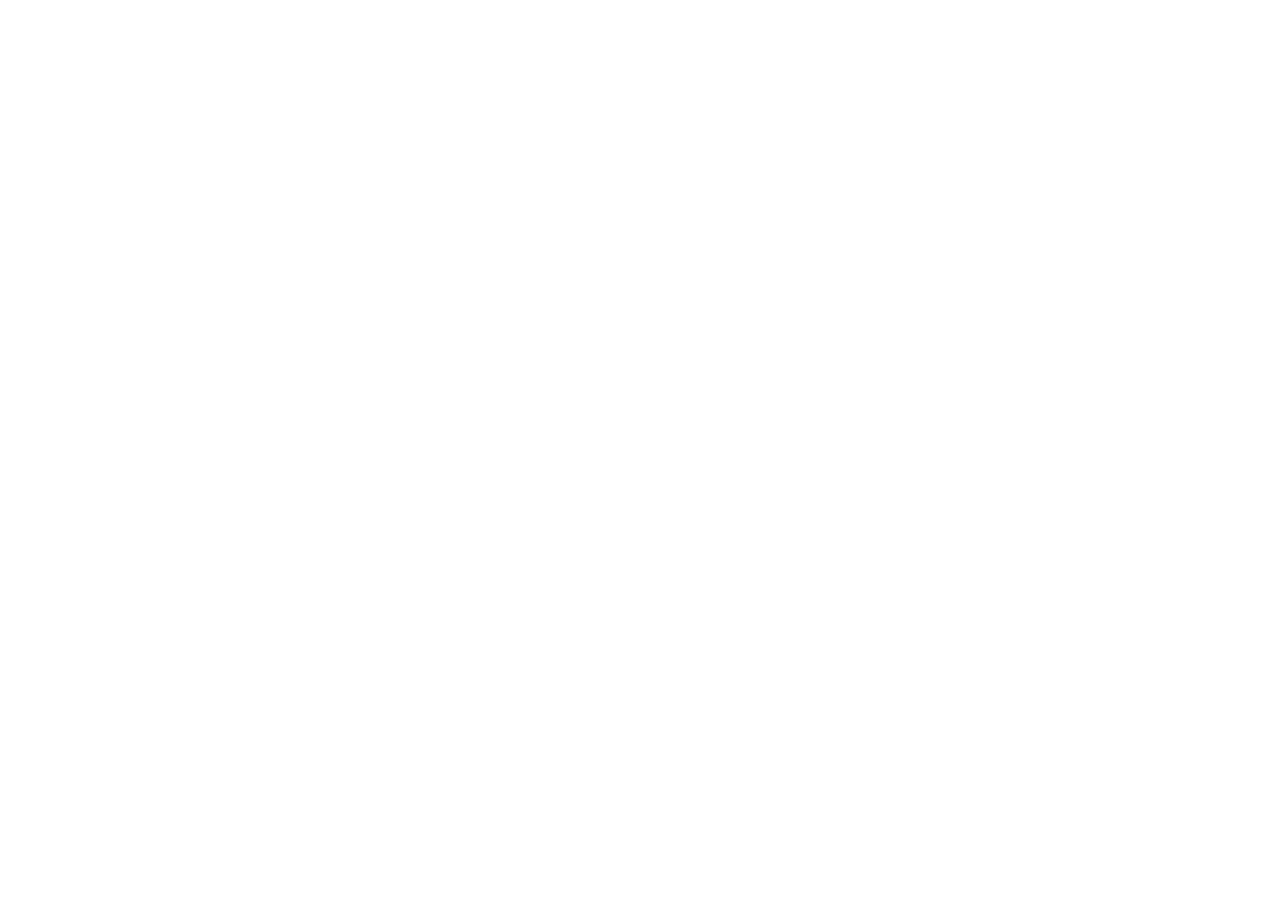
==== src-portafolio/index.html @ 57551299 "boilerplate my portafolio" ====
<!doctype html>
<html lang="en">
  <head>
    <!-- Required meta tags -->
    <meta charset="utf-8">
    <meta name="viewport" content="width=device-width, initial-scale=1, shrink-to-fit=no">
    <meta http-equiv="X-UA-Compatible" content="ie=edge" />
    <link rel="shortcut icon" type="image/x-icon" href="assets/img/icono.ico" />
    <link rel="stylesheet" href="style.css" />
    <!-- Bootstrap CSS -->
    <link rel="stylesheet" href="https://stackpath.bootstrapcdn.com/bootstrap/4.4.1/css/bootstrap.min.css" 
    integrity="sha384-Vkoo8x4CGsO3+Hhxv8T/Q5PaXtkKtu6ug5TOeNV6gBiFeWPGFN9MuhOf23Q9Ifjh" crossorigin="anonymous">

    <title>Lizbeth Jaico</title>
  </head>
  <body>
   

    <!-- Optional JavaScript -->
    <!-- jQuery first, then Popper.js, then Bootstrap JS -->
    <script src="https://code.jquery.com/jquery-3.4.1.slim.min.js" integrity="sha384-J6qa4849blE2+poT4WnyKhv5vZF5SrPo0iEjwBvKU7imGFAV0wwj1yYfoRSJoZ+n" crossorigin="anonymous"></script>
    <script src="https://cdn.jsdelivr.net/npm/popper.js@1.16.0/dist/umd/popper.min.js" integrity="sha384-Q6E9RHvbIyZFJoft+2mJbHaEWldlvI9IOYy5n3zV9zzTtmI3UksdQRVvoxMfooAo" crossorigin="anonymous"></script>
    <script src="https://stackpath.bootstrapcdn.com/bootstrap/4.4.1/js/bootstrap.min.js" integrity="sha384-wfSDF2E50Y2D1uUdj0O3uMBJnjuUD4Ih7YwaYd1iqfktj0Uod8GCExl3Og8ifwB6" crossorigin="anonymous"></script>
  </body>
</html>
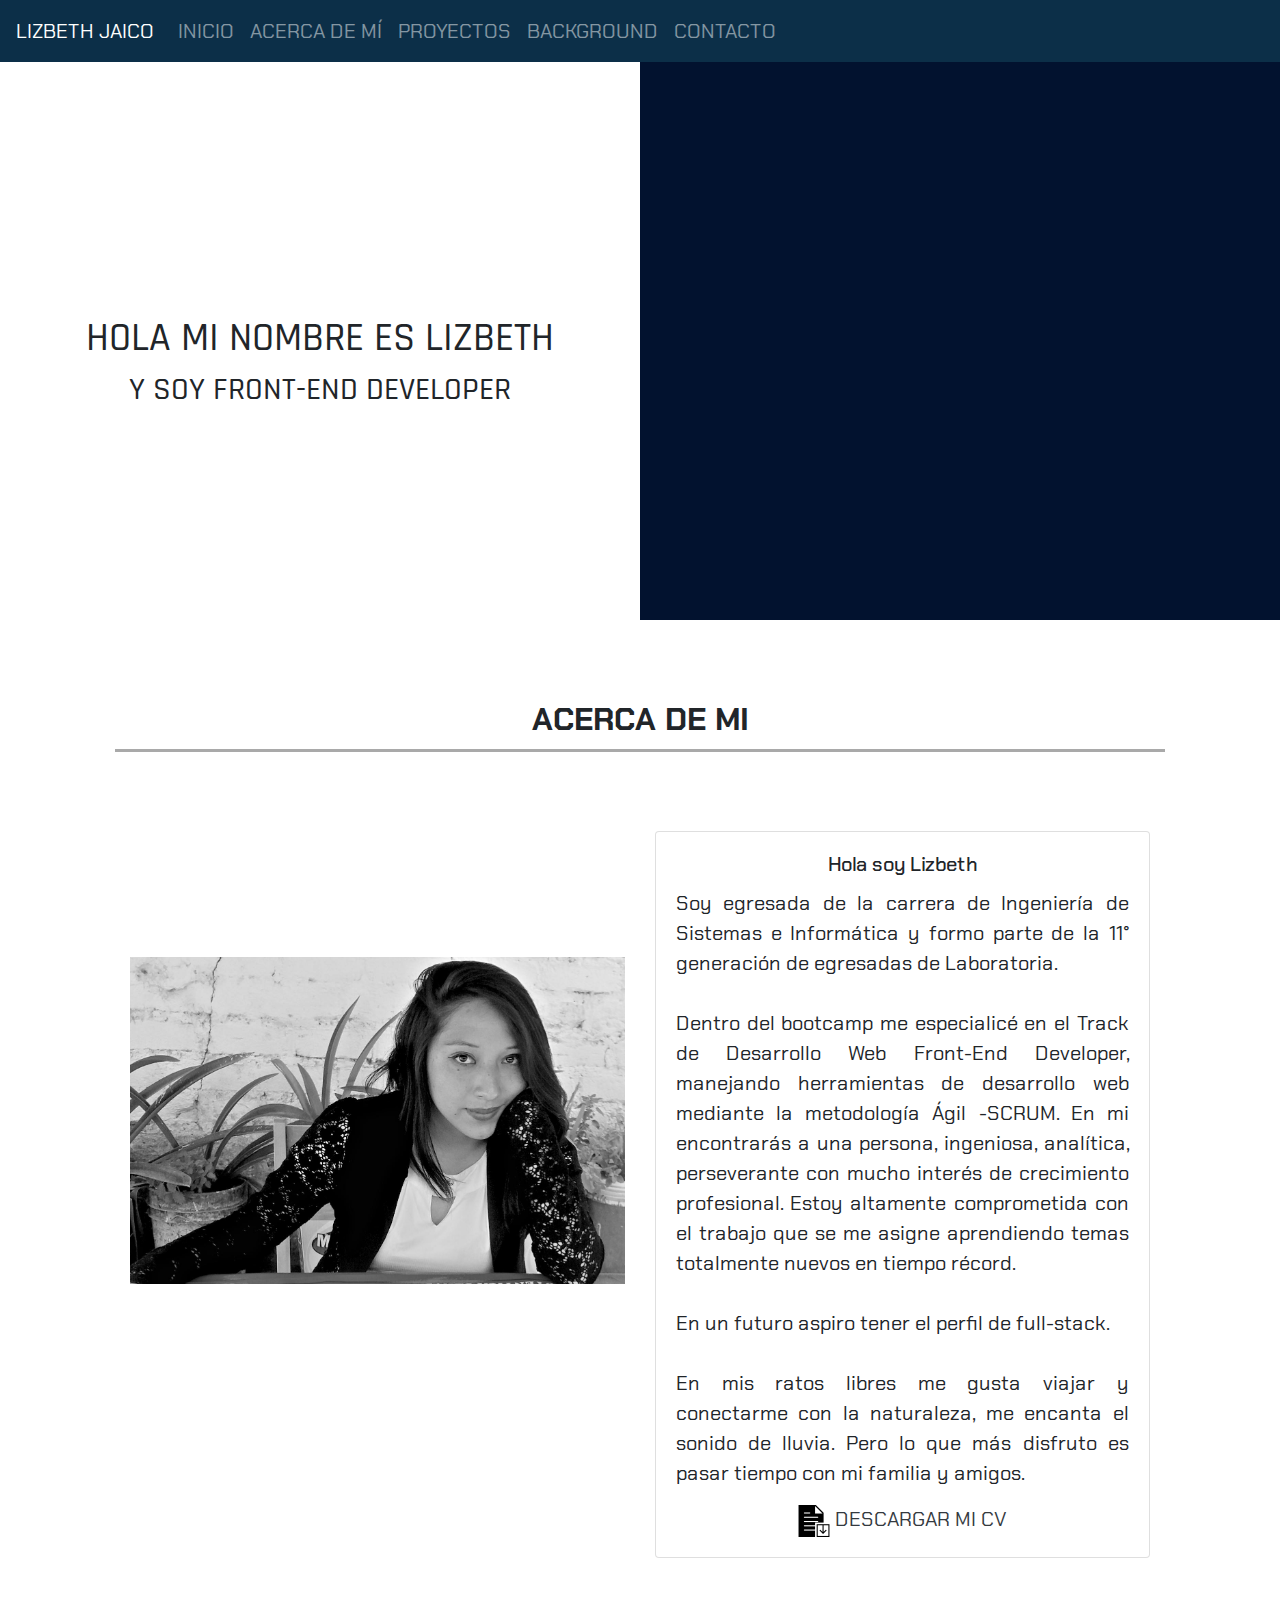
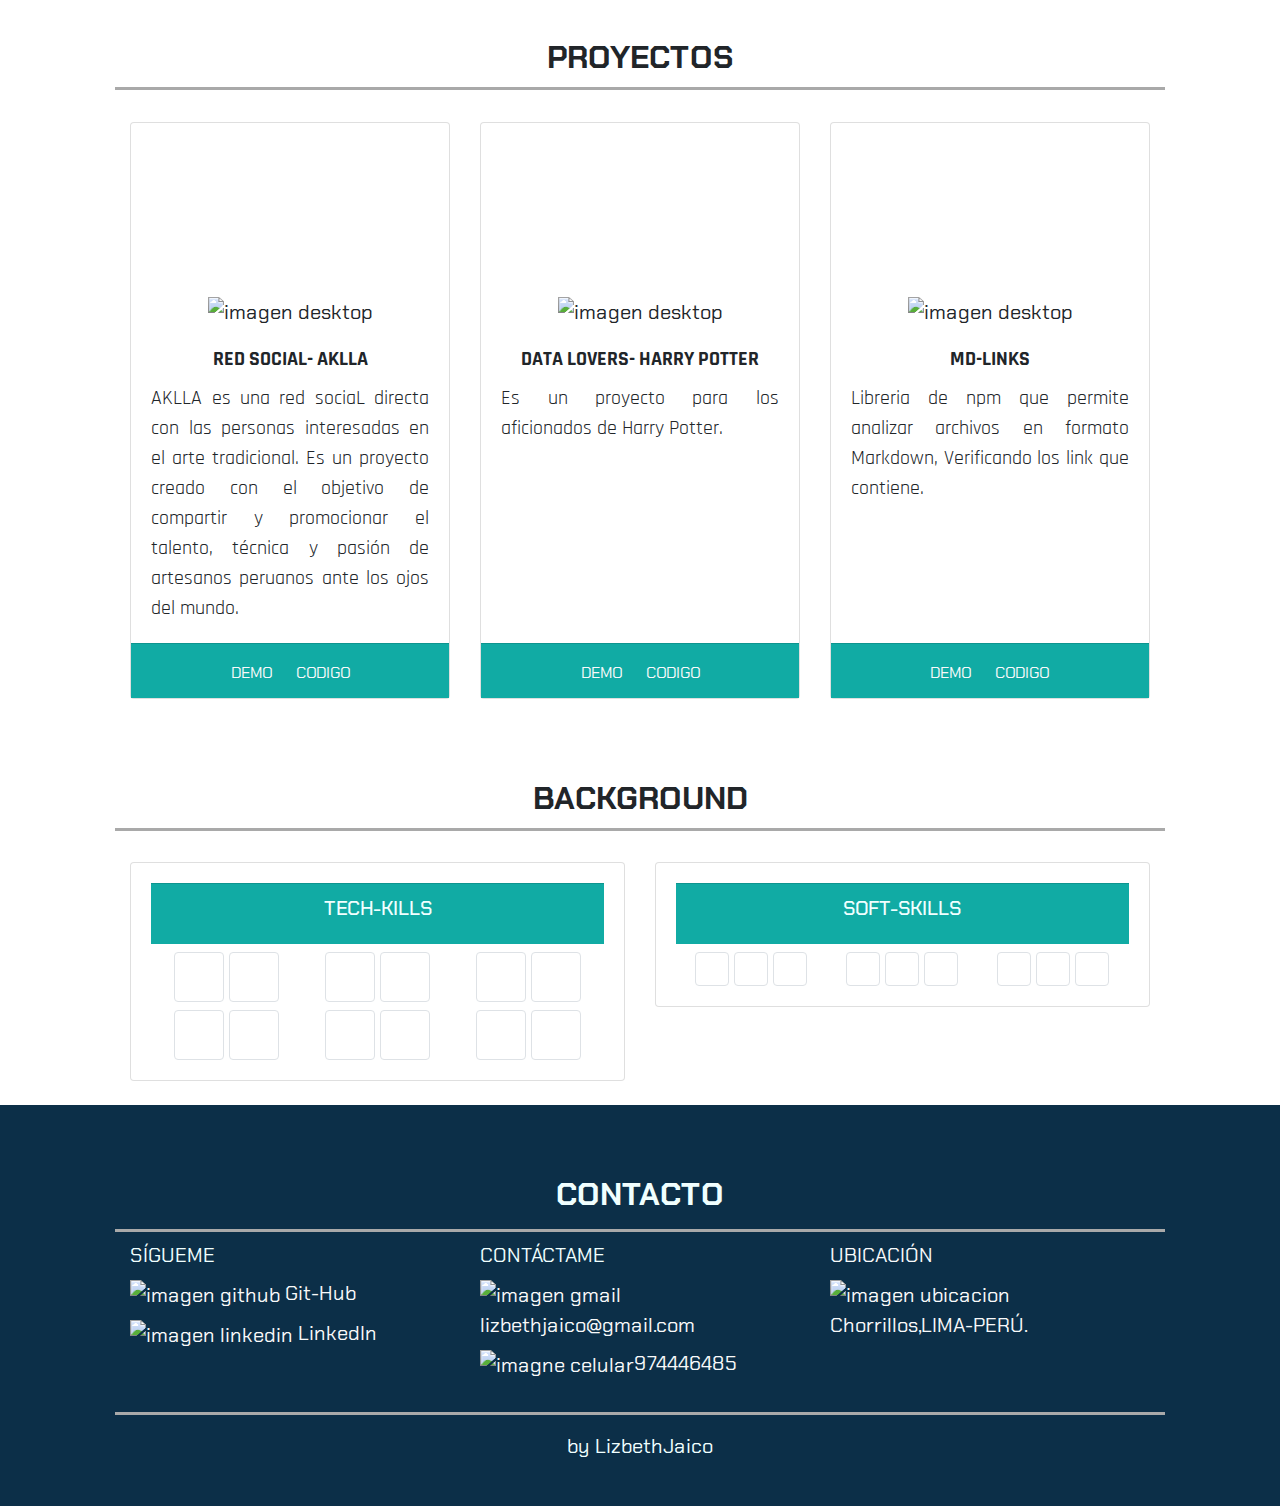
==== commit c9923750: "first sprint for mentor" ====
--- a/src-portafolio/index.html
+++ b/src-portafolio/index.html
@@ -5,7 +5,7 @@
     <meta charset="utf-8">
     <meta name="viewport" content="width=device-width, initial-scale=1, shrink-to-fit=no">
     <meta http-equiv="X-UA-Compatible" content="ie=edge" />
-    <link rel="shortcut icon" type="image/x-icon" href="assets/img/icono.ico" />
+    <link rel="shortcut icon" type="image/x-icon" href="./img/icons/logos.png" />
     <link rel="stylesheet" href="style.css" />
     <!-- Bootstrap CSS -->
     <link rel="stylesheet" href="https://stackpath.bootstrapcdn.com/bootstrap/4.4.1/css/bootstrap.min.css" 
@@ -14,7 +14,324 @@
     <title>Lizbeth Jaico</title>
   </head>
   <body>
-   
+   <nav class="navbar navbar-expand-lg  fixed-top navbar-dark nav-color font-nav ">
+      <a class="navbar-brand" href="#">LIZBETH JAICO</a>
+      <button class="navbar-toggler" type="button" data-toggle="collapse" data-target="#navbarTogglerDemo02" aria-controls="navbarTogglerDemo02" aria-expanded="false" aria-label="Toggle navigation">
+        <span class="navbar-toggler-icon"></span>
+      </button>
+    
+      <div class="collapse navbar-collapse" id="navbarTogglerDemo02">
+        <ul class="navbar-nav mr-auto mt-2 mt-lg-0">
+          <li class="nav-item ">
+            <a class="nav-link " href="#home">INICIO </a>
+          </li>
+          <li class="nav-item">
+            <a class="nav-link" href="#aboutme">ACERCA DE MÍ</a>
+          </li>
+          <li class="nav-item">
+            <a class="nav-link" href="#proyects">PROYECTOS</a>
+          </li>
+          <li class="nav-item">
+            <a class="nav-link" href="#backgrounds">BACKGROUND</a>
+          </li>
+          <li class="nav-item">
+            <a class="nav-link" href="#contact">CONTACTO</a>
+          </li>
+        </ul>
+        
+    </nav>
+    <section id="home" class="home-section">
+      <div class="container-fluid">
+        <div class="row justify-content-md-center text-center">
+          <div class="col-sm second-section">
+            <h1 class="font-cont" style="
+            margin-top: 18%;">HOLA MI NOMBRE ES LIZBETH</h1>
+            <h2 class="font-cont" style="
+            margin-bottom: 22%;"> Y SOY FRONT-END DEVELOPER</h2>
+          </div>
+          <div class="col-sm first-section">
+            <img class="img-fluid"
+              src="https://media.giphy.com/media/E470LZUmy2Jiw/giphy.gif" alt="">
+            </div>
+        </div>
+      </div>
+    </section>
+  
+    <section id="aboutme" class="aboutme-section font-nav text-center">
+      <h2 class="font-weight-bolder title-section">ACERCA DE MI</h2>
+      <div class="container-fluid">
+        <div class="row justify-content-md-center text-center">
+          <div class="col-sm porfile-pic pt-4 pb-1">
+            <img class="img-fluid pic" src="../src-portafolio/img/aboutme/perfil.jpg" alt="">
+          </div>
+          <div class="col-sm pt-5">
+            <div class="card align-middle">
+              <div class="card-body browser ">
+                <h5 class="card-title">Hola soy Lizbeth </h5>
+                <p class="card-text text-justify">Soy egresada de la carrera de Ingeniería de Sistemas e
+                  Informática y formo parte de la 11° generación de egresadas de Laboratoria. <br><br>
+                  Dentro del bootcamp me especialicé en el Track de Desarrollo Web Front-End Developer, manejando herramientas 
+                  de desarrollo web mediante la metodología Ágil -SCRUM.
+                  En mi encontrarás a una persona, ingeniosa, analítica, perseverante con mucho interés de crecimiento profesional.
+                  Estoy altamente comprometida con el trabajo que se me asigne aprendiendo
+                  temas totalmente nuevos en tiempo récord. <br><br> En un futuro aspiro tener el perfil de
+                  full-stack.<br><br> 
+                  En mis ratos libres me gusta viajar y conectarme con la naturaleza, me encanta el sonido de lluvia. Pero 
+                  lo que más disfruto es pasar tiempo con mi familia y amigos.</p>
+  
+                <a class="text-dark" href="./img/aboutme/CV-LIZBETHJAICO-LAB.pdf " download="LIZBETHJAICO-CV"
+                  title="CV"><img src="../src-portafolio/img/icons/file.png" alt="imagen file"> DESCARGAR MI CV</a>
+  
+              </div>
+              <div class="card-body celphone" style="display: none">
+                <h5 class="card-title">Hola soy Lizbeth... </h5>
+                <p class="card-text text-justify">En mi encontrarás a una persona, ingeniosa, analítica,
+                   perseverante con mucho interés de crecimiento profesional.
+                  Estoy altamente comprometida con el trabajo que se me asigne aprendiendo
+                  temas totalmente nuevos en tiempo récord.</p>
+  
+                  <a class="text-dark" href="./img/aboutme/CV-LIZBETHJAICO-LAB.pdf" download="LIZBETHJAICO-CV"
+                  title="CV"><img src="../src-portafolio/img/icons/file.png" alt="imagen file"> DESCARGAR MI CV</a>
+  
+              </div>
+            </div>
+          </div>
+  
+        </div>
+      </div>
+    </section>
+  
+    <section id="proyects" class="size-section font-nav text-center proyect-section">
+      <h2 class="font-weight-bolder title-section">PROYECTOS</h2>
+      <div class="container-fluid">
+  
+        <div class="card-deck ">
+          <div class="card text-center ">
+            <div class="text-center celphone" style="display: none"><img class="img-card img-fluid"
+                src="=true"
+                alt="imagen celular"></div>
+            <div class="text-center browser"><img class="px-1 pt-4 img-fluid" src=""
+                alt="imagen desktop"></div>
+            <div class="card-body">
+              <h5 class="card-title font-cont font-weight-bolder">RED SOCIAL- AKLLA</h5>
+              <p class="card-text text-justify text-card-proyect">AKLLA es una red sociaL directa con las personas interesadas en el arte tradicional. 
+              Es un proyecto creado con el objetivo de compartir y promocionar el talento, técnica y pasión de artesanos peruanos ante los ojos del mundo.</p>
+            </div>
+            <div class=" background-black">
+              <small class="text-muted"><a href="https://lizbethjaico.github.io/LIM011-fe-social-network/src/"
+                  target="blank" class="card-link text-light">DEMO</a>
+                <a href="https://github.com/LIZBETHJAICO/LIM011-fe-social-network" target="_blank"
+                  class="card-link text-light">CODIGO</a></small>
+            </div>
+          </div>
+          <div class="card card text-center">
+            <div class="text-center celphone" style="display: none">
+              <img class="img-card img-fluid"
+                src=""
+                alt="imagen celular">
+            </div>
+            <div class="text-center browser"><img class="px-1 pt-4 img-fluid" src=""
+                alt="imagen desktop"></div>
+  
+  
+            <div class="card-body">
+              <h5 class="card-title font-cont font-weight-bolder"> DATA LOVERS- HARRY POTTER</h5>
+              <p class="card-text text-justify text-card-proyect">Es un proyecto para los aficionados de Harry Potter.</p>
+            </div>
+            <div class="background-black">
+              <small class="text-muted"><a href=""
+                  target="blank" class="card-link text-light">DEMO</a>
+                <a href="https://github.com/LIZBETHJAICO/LIM011-data-lovers" target="_blank"
+                  class="card-link text-light">CODIGO</a></small>
+            </div>
+          </div>
+          <div class="card card text-center">
+            <div class="text-center celphone" style="display: none">
+              <img class="img-card img-fluid"
+                src="=true"
+                alt="imagen celular"></div>
+            <div class="text-center browser"><img class="px-1 pt-4 img-fluid" src="."
+                alt="imagen desktop"></div>
+            <div class="card-body">
+              <h5 class="card-title font-cont font-weight-bolder">MD-LINKS</h5>
+              <p class="card-text text-justify text-card-proyect">Libreria de npm que permite analizar archivos en formato
+                Markdown, Verificando los link que contiene.</p>
+            </div>
+            <div class="background-black">
+              <small class="text-muted"><a href="" target="_blank"
+                  class="card-link text-light">DEMO</a>
+                <a href="https://github.com/LIZBETHJAICO/LIM011-fe-md-links" target="_blank"
+                  class="card-link text-light">CODIGO</a></small>
+            </div>
+          </div>
+        </div>
+      </div>
+    </section>
+    <section id="backgrounds" class="proyect-section font-nav text-center">
+      <h2 class="font-weight-bolder title-section">BACKGROUND</h2>
+      <div class="container text-center">
+        <div class="row">
+          <div class="col-sm-6">
+            <div class="card mb-4">
+              <div class="card-body">
+                <div class="background-black">
+                  <h5 class="card-title">TECH-KILLS</h5>
+                </div>
+                <div class="container">
+                  <div class="row">
+                    <div class="col-sm">
+                      <img class="img-thumbnail img-fluid mt-2 p-4 delatepadding"
+                        src="https://github.com/LIZBETHJAICO/MYPORTAFOLIO-LJ/blob/master/src-portafolio/img/tech/javascript.png?raw=true"
+                        alt="">
+                      <img class="img-thumbnail img-fluid mt-2 p-4"
+                        src="https://github.com/LIZBETHJAICO/MYPORTAFOLIO-LJ/blob/master/src-portafolio/img/tech/git.png?raw=true"
+                        alt="">
+                      <img class="img-thumbnail img-fluid mt-2 p-4"
+                        src="https://github.com/LIZBETHJAICO/MYPORTAFOLIO-LJ/blob/master/src-portafolio/img/tech/github.png?raw=true"
+                        alt="">
+                        <img class="img-thumbnail img-fluid mt-2 p-4"
+                        src="https://github.com/LIZBETHJAICO/MYPORTAFOLIO-LJ/blob/master/src-portafolio/img/tech/mongodb.png?raw=true"
+                        alt="">
+                    </div>
+                    <div class="col-sm">
+                      <img class="img-thumbnail img-fluid mt-2 p-4"
+                        src="https://github.com/LIZBETHJAICO/MYPORTAFOLIO-LJ/blob/master/src-portafolio/img/tech/html.png?raw=true"
+                        alt="">
+                      <img class="img-thumbnail img-fluid mt-2 p-4"
+                        src="https://github.com/LIZBETHJAICO/MYPORTAFOLIO-LJ/blob/master/src-portafolio/img/tech/jest.jpg?raw=true"
+                        alt="">
+                      <img class="img-thumbnail img-fluid mt-2 p-4"
+                        src="https://github.com/LIZBETHJAICO/MYPORTAFOLIO-LJ/blob/master/src-portafolio/img/tech/nodejs.png?raw=true"
+                        alt="">
+                        <img class="img-thumbnail img-fluid mt-2 p-4"
+                        src="https://github.com/LIZBETHJAICO/MYPORTAFOLIO-LJ/blob/master/src-portafolio/img/tech/sqlserver.png?raw=true"
+                        alt="">
+                    </div>
+                    <div class="col-sm">
+                      <img class="img-thumbnail img-fluid mt-2 p-4"
+                        src="https://github.com/LIZBETHJAICO/MYPORTAFOLIO-LJ/blob/master/src-portafolio/img/tech/npm.png?raw=true"
+                        alt="">
+                      <img class="img-thumbnail img-fluid mt-2 p-4"
+                        src="https://github.com/LIZBETHJAICO/MYPORTAFOLIO-LJ/blob/master/src-portafolio/img/tech/docker.png?raw=true"
+                        alt="">
+                      <img class="img-thumbnail img-fluid mt-2 p-4"
+                        src="https://github.com/LIZBETHJAICO/MYPORTAFOLIO-LJ/blob/master/src-portafolio/img/tech/firebase.png?raw=true"
+                        alt="">
+                        <img class="img-thumbnail img-fluid mt-2 p-4"
+                        src="https://github.com/LIZBETHJAICO/MYPORTAFOLIO-LJ/blob/master/src-portafolio/img/tech/visualbasic.png?raw=true"
+                        alt="">
+                        
+                    </div>
+                  </div>
+                </div>
+  
+  
+  
+              </div>
+            </div>
+          </div>
+          <div class="col-sm-6">
+            <div class="card mb-4">
+              <div class="card-body">
+                <div class="background-black">
+                  <h5 class="card-title">SOFT-SKILLS</h5>
+                </div>
+                <div class="container">
+                  <div class="row">
+                    <div class="col-sm">
+                      <img class="img-thumbnail img-fluid mt-2 p-3 "
+                        src="https://github.com/LIZBETHJAICO/MYPORTAFOLIO-LJ/blob/master/src-portafolio/img/soft/agil.png?raw=true"
+                        alt="">
+                      <img class="img-thumbnail img-fluid mt-2 p-3"
+                        src="https://github.com/LIZBETHJAICO/MYPORTAFOLIO-LJ/blob/master/src-portafolio/img/soft/agil.png?raw=true"
+                        alt="">
+                      <img class="img-thumbnail img-fluid mt-2 p-3"
+                        src="https://github.com/LIZBETHJAICO/MYPORTAFOLIO-LJ/blob/master/src-portafolio/img/soft/asertiva.png?raw=true"
+                        alt="">
+                    </div>
+                    <div class="col-sm">
+                      <img class="img-thumbnail img-fluid mt-2 p-3"
+                        src="https://github.com/LIZBETHJAICO/MYPORTAFOLIO-LJ/blob/master/src-portafolio/img/soft/auto.png?raw=true"
+                        alt="">
+                      <img class="img-thumbnail img-fluid mt-2 p-3"
+                        src="https://github.com/LIZBETHJAICO/MYPORTAFOLIO-LJ/blob/master/src-portafolio/img/soft/empatia.png?raw=true"
+                        alt="">
+                      <img class="img-thumbnail img-fluid mt-2 p-3"
+                        src="https://github.com/LIZBETHJAICO/MYPORTAFOLIO-LJ/blob/master/src-portafolio/img/soft/idea.png?raw=true"
+                        alt="">
+                    </div>
+                    <div class="col-sm">
+                      <img class="img-thumbnail img-fluid mt-2 p-3"
+                        src="https://github.com/LIZBETHJAICO/MYPORTAFOLIO-LJ/blob/master/src-portafolio/img/soft/iniciativa.png?raw=true"
+                        alt="">
+                      <img class="img-thumbnail img-fluid mt-2 p-3"
+                        src="https://github.com/LIZBETHJAICO/MYPORTAFOLIO-LJ/blob/master/src-portafolio/img/soft/mentalidaddecrecimiento.png?raw=true"
+                        alt="">
+                      <img class="img-thumbnail img-fluid mt-2 p-3"
+                        src="https://github.com/LIZBETHJAICO/MYPORTAFOLIO-LJ/blob/master/src-portafolio/img/soft/mentalidaddecrecimiento.png?raw=true"
+                        alt="">
+                    </div>
+                  </div>
+                </div>
+  
+  
+              </div>
+            </div>
+          </div>
+        </div>
+      </div>
+    </section>
+  
+    <section id="contact" class="contact-section font-nav text-center">
+      <h2 class="font-weight-bolder mb-1">CONTACTO</h2>
+      <div class="container icon-cont pb-3 pt-2 mt-3 text-center">
+        <div class="row text-center">
+          <div class="col-sm text-left">
+            SÍGUEME
+  
+            <ul class="list-group text-light my-2 ">
+              <li class="list-group nav-color my2 "> <a href="https://github.com/LIZBETHJAICO" class="text-light"
+                  target="_blank" title="Git-Hub"><img
+                    src="portafolioaquiiiii"
+                    alt="imagen github"> Git-Hub</a></li>
+              <li class="list-group nav-color my-2"><a href="https://www.linkedin.com/in/lizbeth-jaico-19a604170/" class="text-light"
+                  target="_blank" title="LinkedIn"><img
+                    src="?raw=true"
+                    alt="imagen linkedin"> LinkedIn</a></li>
+  
+            </ul>
+  
+  
+          </div>
+          <div class="col-sm text-left">
+            CONTÁCTAME
+            <ul class="list-group text-light my-2 ">
+              <li class="list-group nav-color my2 "> <a href="mailto:lizbethjaico@gmail.com" class="text-light"
+                  title="Email"><img
+                    src="?raw=true"
+                    alt="imagen gmail"> lizbethjaico@gmail.com</a></li>
+              <li class="list-group nav-color my-2 text-light"><a href="tel:+525543545025" class="text-light"
+                  title="Cel"><img
+                    src="imagengmail?raw=true"
+                    alt="imagne celular">974446485</li>
+  
+            </ul>
+          </div>
+          <div class="col-sm text-left">
+            UBICACIÓN
+            <ul class="list-group text-light my-2 ">
+              <li class="list-group nav-color my2 "> <a
+                  class="text-light" target="_blank" title="Location"><img
+                    src="?raw=true"
+                    alt="imagen ubicacion"> Chorrillos,LIMA-PERÚ.</a></li>
+  
+            </ul>
+          </div>
+        </div>
+      </div>
+      <div class=" py-3">by LizbethJaico </div>
+      </p>
+    </section>
 
     <!-- Optional JavaScript -->
     <!-- jQuery first, then Popper.js, then Bootstrap JS -->
--- a/src-portafolio/style.css
+++ b/src-portafolio/style.css
@@ -0,0 +1,110 @@
+@import url("https://fonts.googleapis.com/css?family=Amatic+SC|Chakra+Petch&display=swap");
+@import url("https://fonts.googleapis.com/css?family=Amatic+SC|Rajdhani&display=swap");
+@import url('https://fonts.googleapis.com/css?family=Open+Sans&display=swap');
+
+* {
+  padding: 0%;
+}
+
+.font-nav {
+  font-family: "Chakra Petch", sans-serif;
+  font-size: 20px;
+}
+
+.font-cont {
+  font-family: "Rajdhani", sans-serif;
+}
+
+.nav-color {
+  background-color: #0c2f48;
+}
+
+.first-section {
+  background-color:#02122f;
+}
+.img-fluid {
+  margin-top:150px;
+  width:900px;
+  
+}
+.second-section {
+  padding-top: 13%;
+  padding-bottom: 6%;
+}
+
+.img-card {
+  width: 159px;
+}
+
+.text-card-proyect {
+  font-family: "Rajdhani", sans-serif;
+}
+
+.background-black {
+  padding: 0.75rem 1.25rem;
+  color: azure;
+  border-top: 1px solid rgba(0, 0, 0, 0.125);
+  background-color:#11aba4;
+}
+
+.proyect-section {
+  padding-right: 9%;
+  padding-left: 9%;
+  height: auto;
+  margin-top: 0%;
+  padding-top: 80px;
+}
+
+.home-section {
+  height: auto;
+  margin-top: 0%;
+  padding-top: 3%;
+}
+
+.aboutme-section {
+  padding-right: 9%;
+  padding-left: 9%;
+  height: auto;
+  margin-top: 0%;
+  padding-top: 80px;
+}
+
+.contact-section {
+  padding-right: 9%;
+  padding-left: 9%;
+  height: auto;
+  margin-top: 0%;
+  padding-top: 70px;
+  padding-bottom: 1%;
+  background-color: #0c2f48;
+  color: azure;
+}
+
+.title-section {
+  margin-bottom: 3%;
+
+  border-bottom: solid;
+  border-color: darkgrey;
+  padding-bottom: 1%;
+}
+
+.icon-cont {
+  border-top: solid;
+  border-bottom: solid;
+  border-color: darkgrey;
+}
+
+@media only screen and (max-width: 824px) {
+  .celphone {
+    display: block !important;
+  }
+  .browser {
+    display: none !important;
+  }
+
+  .delatepadding {
+    padding: 0% !important;
+  }
+}
+
+
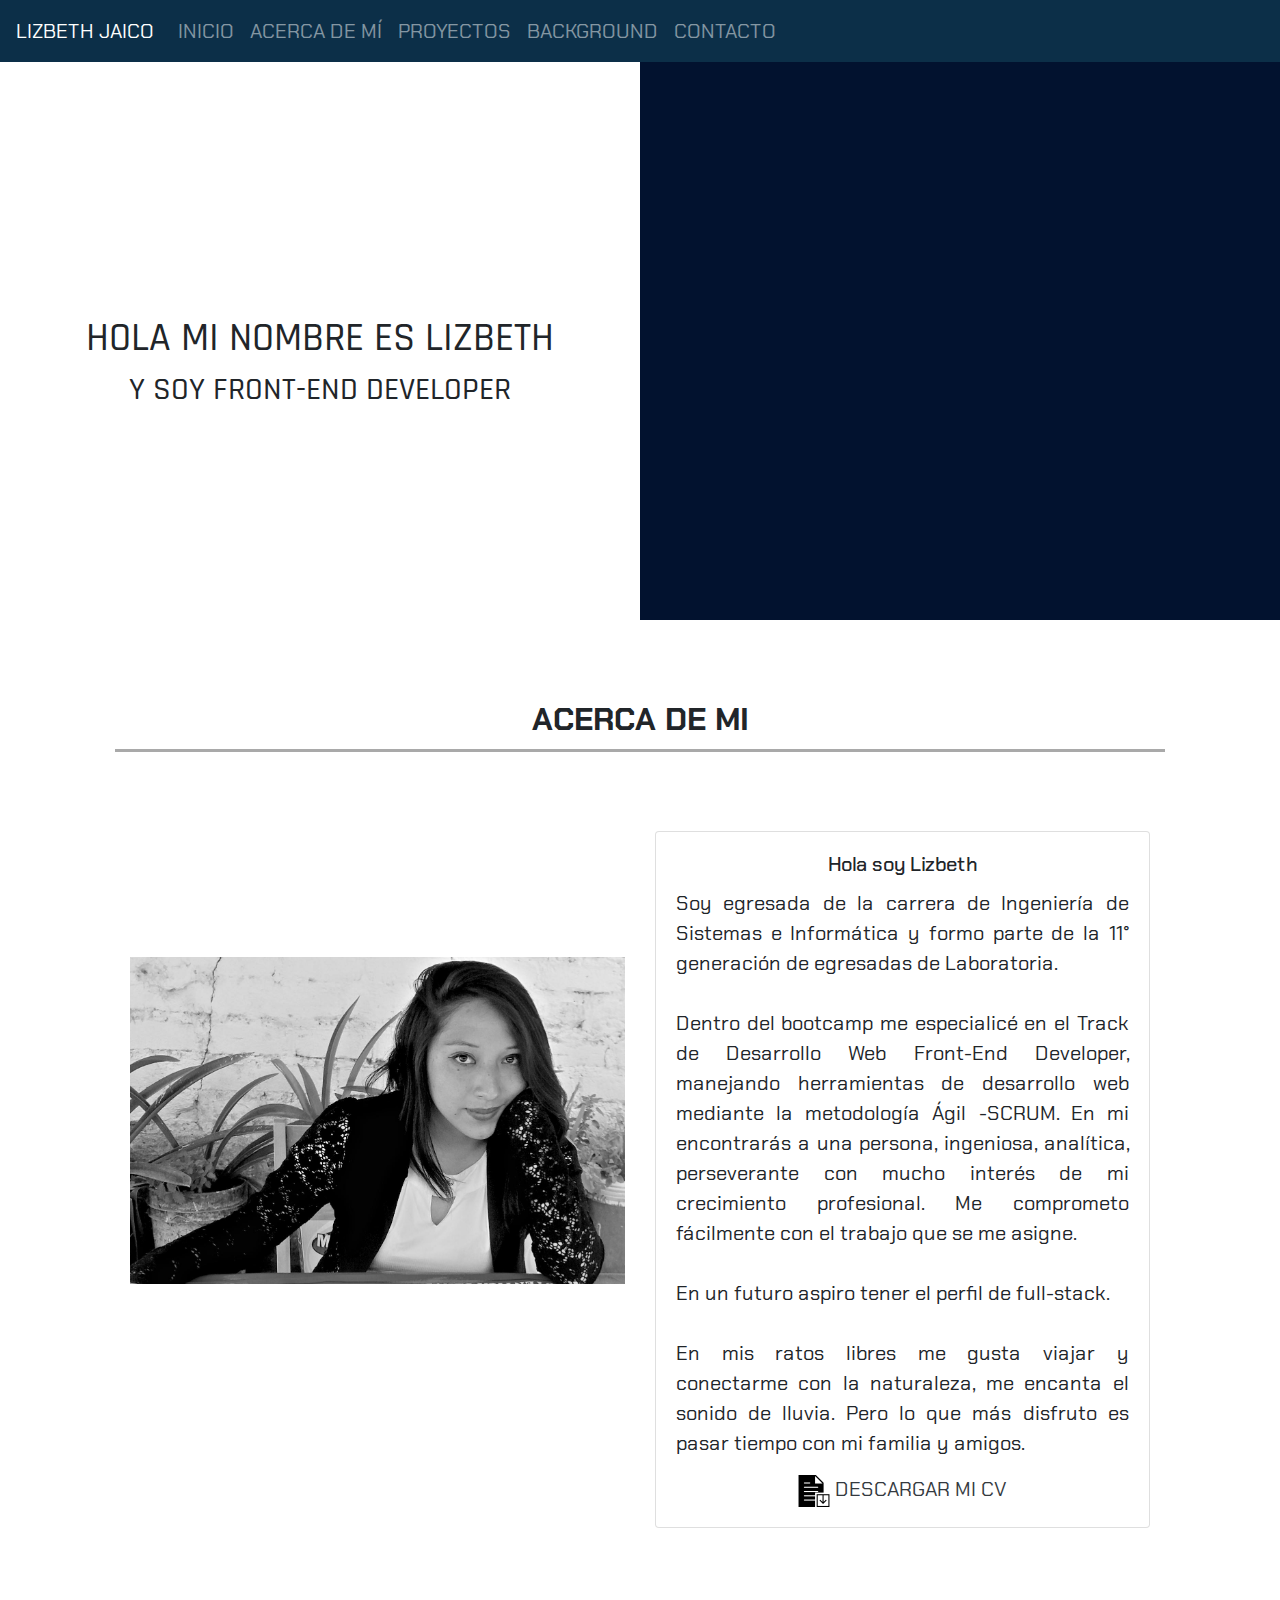
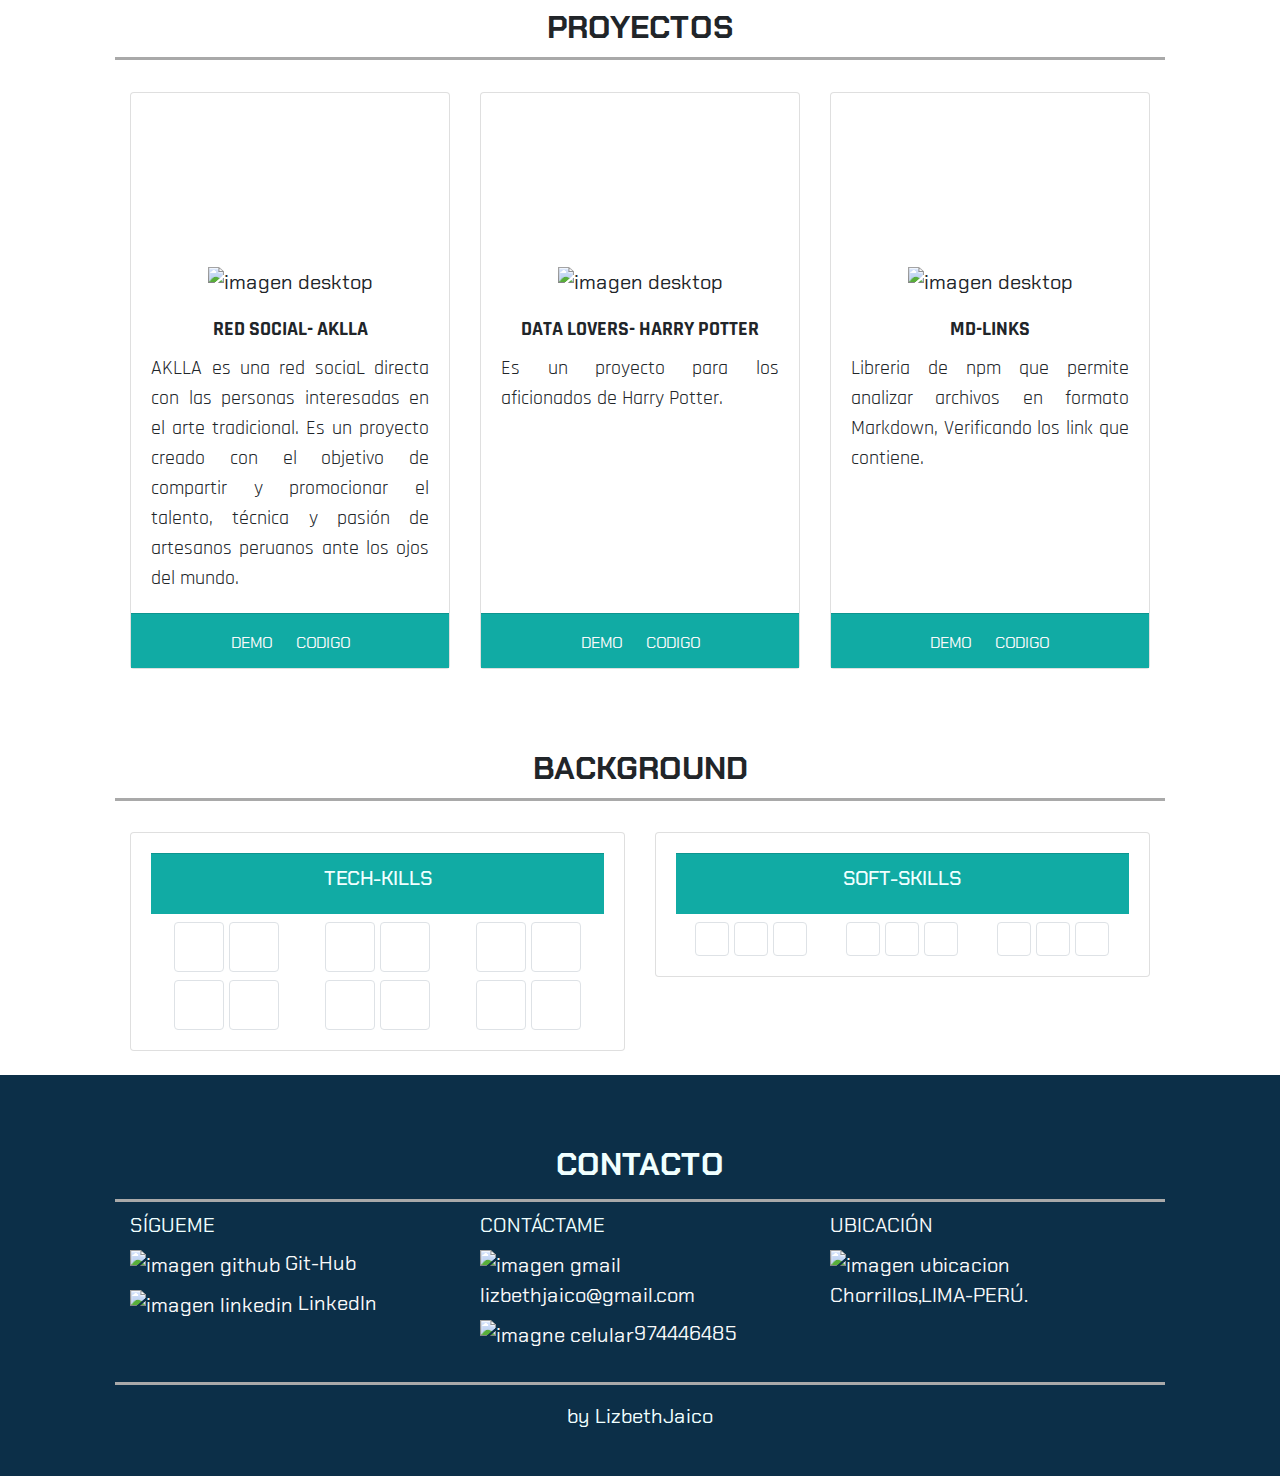
==== commit 998a15bd: "añadiendo imagen" ====
--- a/src-portafolio/index.html
+++ b/src-portafolio/index.html
@@ -72,9 +72,8 @@
                   Informática y formo parte de la 11° generación de egresadas de Laboratoria. <br><br>
                   Dentro del bootcamp me especialicé en el Track de Desarrollo Web Front-End Developer, manejando herramientas 
                   de desarrollo web mediante la metodología Ágil -SCRUM.
-                  En mi encontrarás a una persona, ingeniosa, analítica, perseverante con mucho interés de crecimiento profesional.
-                  Estoy altamente comprometida con el trabajo que se me asigne aprendiendo
-                  temas totalmente nuevos en tiempo récord. <br><br> En un futuro aspiro tener el perfil de
+                  En mi encontrarás a una persona, ingeniosa, analítica, perseverante con mucho interés de mi crecimiento profesional.
+                  Me comprometo fácilmente con el trabajo que se me asigne. <br><br> En un futuro aspiro tener el perfil de
                   full-stack.<br><br> 
                   En mis ratos libres me gusta viajar y conectarme con la naturaleza, me encanta el sonido de lluvia. Pero 
                   lo que más disfruto es pasar tiempo con mi familia y amigos.</p>
@@ -85,10 +84,9 @@
               </div>
               <div class="card-body celphone" style="display: none">
                 <h5 class="card-title">Hola soy Lizbeth... </h5>
-                <p class="card-text text-justify">En mi encontrarás a una persona, ingeniosa, analítica,
-                   perseverante con mucho interés de crecimiento profesional.
-                  Estoy altamente comprometida con el trabajo que se me asigne aprendiendo
-                  temas totalmente nuevos en tiempo récord.</p>
+                <p class="card-text text-justify">En mi encontraras a una persona ingeniosa, analítica ,
+                  perseverante con mucho interés en mi crecimiento profesional. Me comprometo fácilmente 
+                  con el trabajo que se me asigne, mi capacidad de adaptabilidad es muy buena.</p>
   
                   <a class="text-dark" href="./img/aboutme/CV-LIZBETHJAICO-LAB.pdf" download="LIZBETHJAICO-CV"
                   title="CV"><img src="../src-portafolio/img/icons/file.png" alt="imagen file"> DESCARGAR MI CV</a>
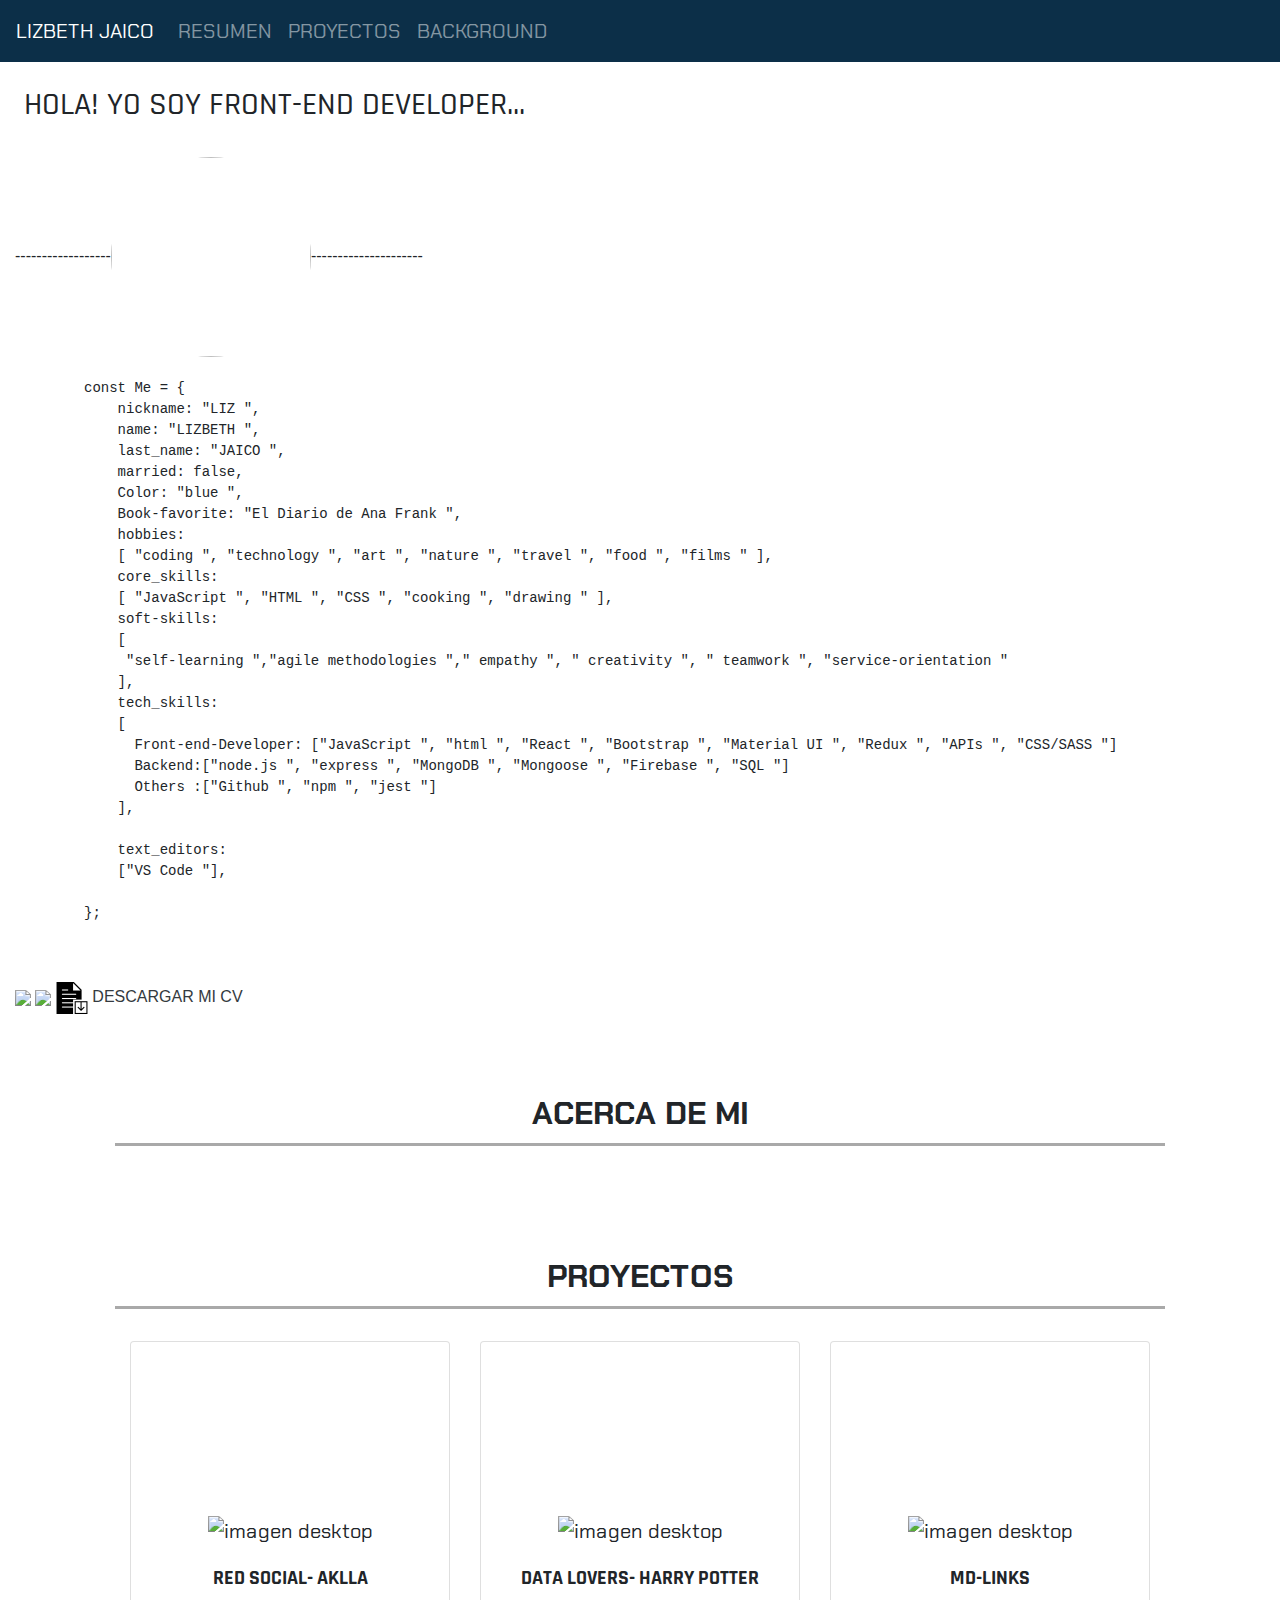
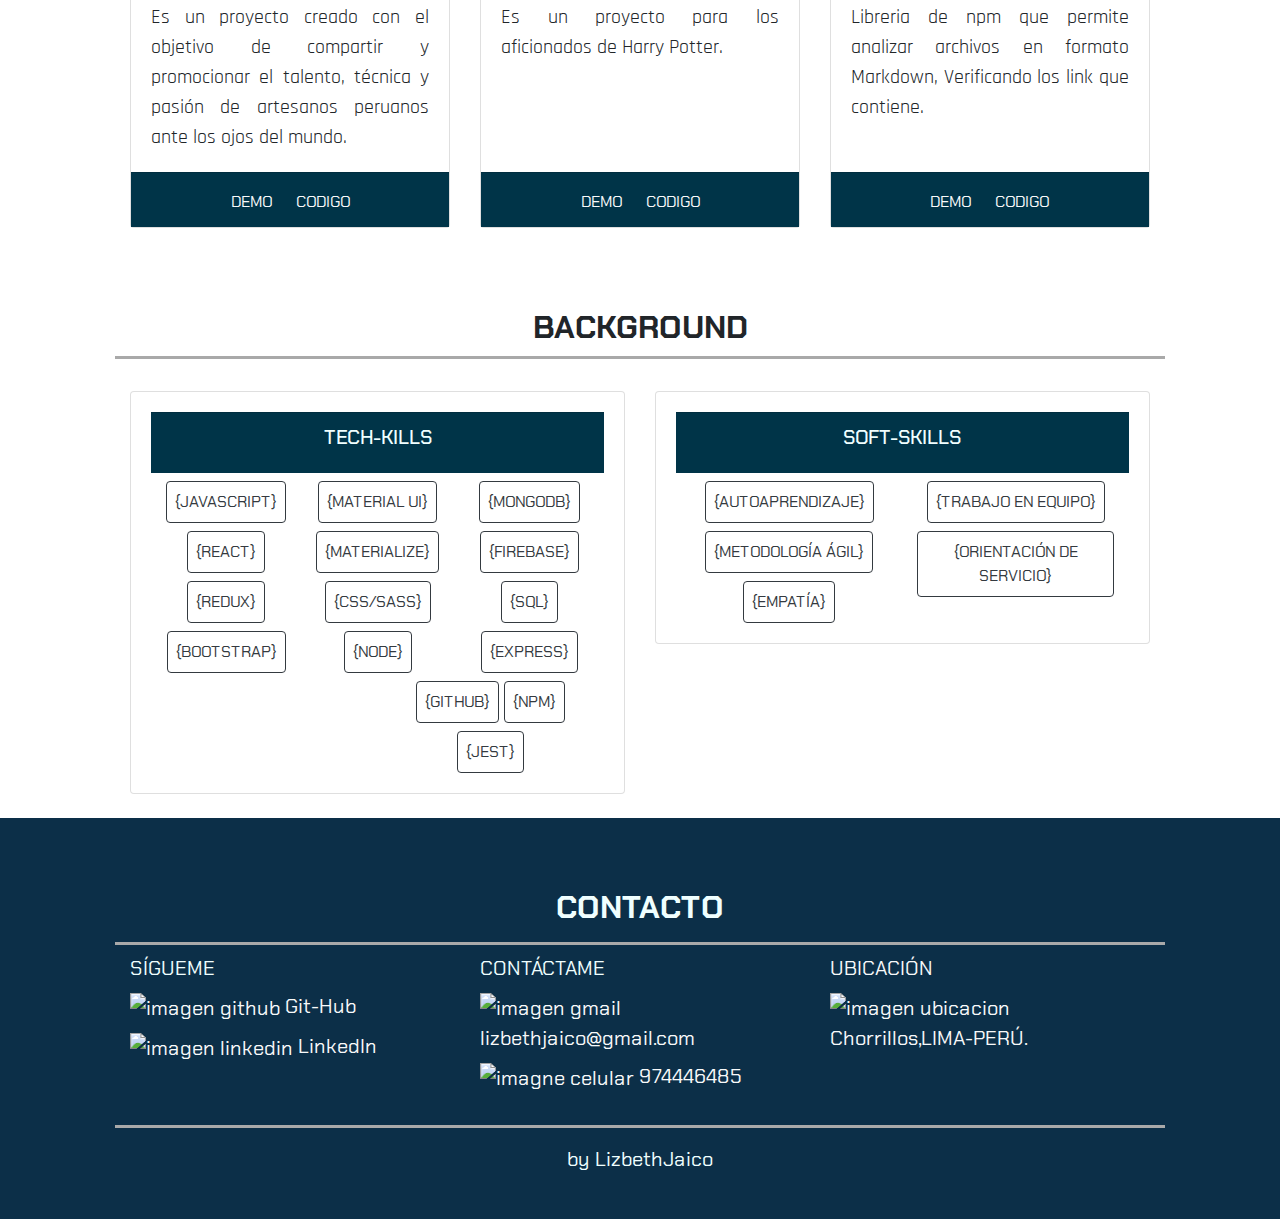
==== commit e0e275f8: "reconstruyendo portafolio" ====
--- a/src-portafolio/index.html
+++ b/src-portafolio/index.html
@@ -1,6 +1,7 @@
 <!doctype html>
 <html lang="en">
-  <head>
+
+<head>
     <!-- Required meta tags -->
     <meta charset="utf-8">
     <meta name="viewport" content="width=device-width, initial-scale=1, shrink-to-fit=no">
@@ -8,333 +9,274 @@
     <link rel="shortcut icon" type="image/x-icon" href="./img/icons/logos.png" />
     <link rel="stylesheet" href="style.css" />
     <!-- Bootstrap CSS -->
-    <link rel="stylesheet" href="https://stackpath.bootstrapcdn.com/bootstrap/4.4.1/css/bootstrap.min.css" 
-    integrity="sha384-Vkoo8x4CGsO3+Hhxv8T/Q5PaXtkKtu6ug5TOeNV6gBiFeWPGFN9MuhOf23Q9Ifjh" crossorigin="anonymous">
-
+    <link rel="stylesheet" href="https://stackpath.bootstrapcdn.com/bootstrap/4.4.1/css/bootstrap.min.css" integrity="sha384-Vkoo8x4CGsO3+Hhxv8T/Q5PaXtkKtu6ug5TOeNV6gBiFeWPGFN9MuhOf23Q9Ifjh" crossorigin="anonymous">
+    <script src="//cdnjs.cloudflare.com/ajax/libs/highlight.js/9.15.6/highlight.min.js"></script>
+    <script>
+        hljs.initHighlightingOnLoad();
+    </script>
     <title>Lizbeth Jaico</title>
-  </head>
-  <body>
-   <nav class="navbar navbar-expand-lg  fixed-top navbar-dark nav-color font-nav ">
-      <a class="navbar-brand" href="#">LIZBETH JAICO</a>
-      <button class="navbar-toggler" type="button" data-toggle="collapse" data-target="#navbarTogglerDemo02" aria-controls="navbarTogglerDemo02" aria-expanded="false" aria-label="Toggle navigation">
+</head>
+
+<body>
+    <nav class="navbar navbar-expand-lg  fixed-top navbar-dark nav-color font-nav ">
+        <a class="navbar-brand" href="#">LIZBETH JAICO</a>
+        <button class="navbar-toggler" type="button" data-toggle="collapse" data-target="#navbarTogglerDemo02" aria-controls="navbarTogglerDemo02" aria-expanded="false" aria-label="Toggle navigation">
         <span class="navbar-toggler-icon"></span>
       </button>
-    
-      <div class="collapse navbar-collapse" id="navbarTogglerDemo02">
-        <ul class="navbar-nav mr-auto mt-2 mt-lg-0">
-          <li class="nav-item ">
-            <a class="nav-link " href="#home">INICIO </a>
-          </li>
-          <li class="nav-item">
-            <a class="nav-link" href="#aboutme">ACERCA DE MÍ</a>
-          </li>
-          <li class="nav-item">
-            <a class="nav-link" href="#proyects">PROYECTOS</a>
-          </li>
-          <li class="nav-item">
-            <a class="nav-link" href="#backgrounds">BACKGROUND</a>
-          </li>
-          <li class="nav-item">
-            <a class="nav-link" href="#contact">CONTACTO</a>
-          </li>
-        </ul>
-        
+
+        <div class="collapse navbar-collapse" id="navbarTogglerDemo02">
+            <ul class="navbar-nav mr-auto mt-2 mt-lg-0">
+                <li class="nav-item ">
+                    <a class="nav-link " href="#home">RESUMEN </a>
+                </li>
+                <li class="nav-item">
+                    <a class="nav-link" href="#proyects">PROYECTOS</a>
+                </li>
+                <li class="nav-item">
+                    <a class="nav-link" href="#backgrounds">BACKGROUND</a>
+                </li>
+
+            </ul>
+
     </nav>
     <section id="home" class="home-section">
-      <div class="container-fluid">
-        <div class="row justify-content-md-center text-center">
-          <div class="col-sm second-section">
-            <h1 class="font-cont" style="
-            margin-top: 18%;">HOLA MI NOMBRE ES LIZBETH</h1>
-            <h2 class="font-cont" style="
-            margin-bottom: 22%;"> Y SOY FRONT-END DEVELOPER</h2>
-          </div>
-          <div class="col-sm first-section">
-            <img class="img-fluid"
-              src="https://media.giphy.com/media/E470LZUmy2Jiw/giphy.gif" alt="">
+
+
+        <h2 class="font-cont mt-4 p-4"> HOLA! YO SOY FRONT-END DEVELOPER... </h2>
+        <div class="col-10"> ------------------<img src=" https://media-exp1.licdn.com/dms/image/C4E03AQGdyrAYUfNkBg/profile-displayphoto-shrink_200_200/0?e=1595462400&v=beta&t=1a-gWE8ooNseFnlviQhynWryLcdDYv7_l7GJ01psa_o" class='imgRedonda' />---------------------</div>
+        <pre>
+            <code class=" JSON ">
+          const Me = {
+              nickname: "LIZ ",
+              name: "LIZBETH ",
+              last_name: "JAICO ",
+              married: false,
+              Color: "blue ",
+              Book-favorite: "El Diario de Ana Frank ",
+              hobbies: 
+              [ "coding ", "technology ", "art ", "nature ", "travel ", "food ", "films " ],
+              core_skills: 
+              [ "JavaScript ", "HTML ", "CSS ", "cooking ", "drawing " ],
+              soft-skills:
+              [
+               "self-learning ","agile methodologies "," empathy ", " creativity ", " teamwork ", "service-orientation "
+              ],
+              tech_skills: 
+              [ 
+                Front-end-Developer: ["JavaScript ", "html ", "React ", "Bootstrap ", "Material UI ", "Redux ", "APIs ", "CSS/SASS "]
+                Backend:["node.js ", "express ", "MongoDB ", "Mongoose ", "Firebase ", "SQL "]                 
+                Others :["Github ", "npm ", "jest "]
+              ],  
+            
+              text_editors: 
+              ["VS Code "],
+              
+          };
+      </code>
+            </pre>
+
+
+        <div class="social col-md-4 col-md-offset-4 acceso-directo ">
+            <a href="https://https://github.com/LIZBETHJAICO " target="_blank "><img src="https://i.imgur.com/MNw8yAW.png "></a>
+            <a href="https://www.linkedin.com/in/lizbeth-jaico-19a604170/ " target="_blank "><img src="https://i.imgur.com/7WOBoX6.png "></a>
+            <a class="text-dark " href="./img/aboutme/CV-LIZBETHJAICO-LAB.pdf " download="LIZBETHJAICO-CV " title="CV "><img src="../src-portafolio/img/icons/file.png " alt="imagen file "> DESCARGAR MI CV</a>
+
+        </div>
+    </section>
+
+    <section id="aboutme " class="aboutme-section font-nav text-center ">
+        <h2 class="font-weight-bolder title-section ">ACERCA DE MI</h2>
+
+    </section>
+
+    <section id="proyects " class="size-section font-nav text-center proyect-section ">
+        <h2 class="font-weight-bolder title-section ">PROYECTOS</h2>
+        <div class="container-fluid ">
+
+            <div class="card-deck ">
+                <div class="card text-center ">
+                    <div class="text-center celphone " style="display: none "><img class="img-card img-fluid " src="=true " alt="imagen celular "></div>
+                    <div class="text-center browser "><img class="px-1 pt-4 img-fluid " src=" " alt="imagen desktop "></div>
+                    <div class="card-body ">
+                        <h5 class="card-title font-cont font-weight-bolder ">RED SOCIAL- AKLLA</h5>
+                        <p class="card-text text-justify text-card-proyect "> Es un proyecto creado con el objetivo de compartir y promocionar el talento, técnica y pasión de artesanos peruanos ante los ojos del mundo.</p>
+                    </div>
+                    <div class=" background-black ">
+                        <small class="text-muted "><a href="https://lizbethjaico.github.io/LIM011-fe-social-network/src/ "
+                  target="blank " class="card-link text-light ">DEMO</a>
+                <a href="https://github.com/LIZBETHJAICO/LIM011-fe-social-network " target="_blank "
+                  class="card-link text-light ">CODIGO</a></small>
+                    </div>
+                </div>
+                <div class="card card text-center ">
+                    <div class="text-center celphone " style="display: none ">
+                        <img class="img-card img-fluid " src=" " alt="imagen celular ">
+                    </div>
+                    <div class="text-center browser "><img class="px-1 pt-4 img-fluid " src=" " alt="imagen desktop "></div>
+
+
+                    <div class="card-body ">
+                        <h5 class="card-title font-cont font-weight-bolder "> DATA LOVERS- HARRY POTTER</h5>
+                        <p class="card-text text-justify text-card-proyect ">Es un proyecto para los aficionados de Harry Potter.</p>
+                    </div>
+                    <div class="background-black ">
+                        <small class="text-muted "><a href=" "
+                  target="blank " class="card-link text-light ">DEMO</a>
+                <a href="https://github.com/LIZBETHJAICO/LIM011-data-lovers " target="_blank "
+                  class="card-link text-light ">CODIGO</a></small>
+                    </div>
+                </div>
+                <div class="card card text-center ">
+                    <div class="text-center celphone " style="display: none ">
+                        <img class="img-card img-fluid " src="=true " alt="imagen celular "></div>
+                    <div class="text-center browser "><img class="px-1 pt-4 img-fluid " src=". " alt="imagen desktop "></div>
+                    <div class="card-body ">
+                        <h5 class="card-title font-cont font-weight-bolder ">MD-LINKS</h5>
+                        <p class="card-text text-justify text-card-proyect ">Libreria de npm que permite analizar archivos en formato Markdown, Verificando los link que contiene.</p>
+                    </div>
+                    <div class="background-black ">
+                        <small class="text-muted "><a href=" " target="_blank "
+                  class="card-link text-light ">DEMO</a>
+                <a href="https://github.com/LIZBETHJAICO/LIM011-fe-md-links " target="_blank "
+                  class="card-link text-light ">CODIGO</a></small>
+                    </div>
+                </div>
             </div>
         </div>
-      </div>
-    </section>
-  
-    <section id="aboutme" class="aboutme-section font-nav text-center">
-      <h2 class="font-weight-bolder title-section">ACERCA DE MI</h2>
-      <div class="container-fluid">
-        <div class="row justify-content-md-center text-center">
-          <div class="col-sm porfile-pic pt-4 pb-1">
-            <img class="img-fluid pic" src="../src-portafolio/img/aboutme/perfil.jpg" alt="">
-          </div>
-          <div class="col-sm pt-5">
-            <div class="card align-middle">
-              <div class="card-body browser ">
-                <h5 class="card-title">Hola soy Lizbeth </h5>
-                <p class="card-text text-justify">Soy egresada de la carrera de Ingeniería de Sistemas e
-                  Informática y formo parte de la 11° generación de egresadas de Laboratoria. <br><br>
-                  Dentro del bootcamp me especialicé en el Track de Desarrollo Web Front-End Developer, manejando herramientas 
-                  de desarrollo web mediante la metodología Ágil -SCRUM.
-                  En mi encontrarás a una persona, ingeniosa, analítica, perseverante con mucho interés de mi crecimiento profesional.
-                  Me comprometo fácilmente con el trabajo que se me asigne. <br><br> En un futuro aspiro tener el perfil de
-                  full-stack.<br><br> 
-                  En mis ratos libres me gusta viajar y conectarme con la naturaleza, me encanta el sonido de lluvia. Pero 
-                  lo que más disfruto es pasar tiempo con mi familia y amigos.</p>
-  
-                <a class="text-dark" href="./img/aboutme/CV-LIZBETHJAICO-LAB.pdf " download="LIZBETHJAICO-CV"
-                  title="CV"><img src="../src-portafolio/img/icons/file.png" alt="imagen file"> DESCARGAR MI CV</a>
-  
-              </div>
-              <div class="card-body celphone" style="display: none">
-                <h5 class="card-title">Hola soy Lizbeth... </h5>
-                <p class="card-text text-justify">En mi encontraras a una persona ingeniosa, analítica ,
-                  perseverante con mucho interés en mi crecimiento profesional. Me comprometo fácilmente 
-                  con el trabajo que se me asigne, mi capacidad de adaptabilidad es muy buena.</p>
-  
-                  <a class="text-dark" href="./img/aboutme/CV-LIZBETHJAICO-LAB.pdf" download="LIZBETHJAICO-CV"
-                  title="CV"><img src="../src-portafolio/img/icons/file.png" alt="imagen file"> DESCARGAR MI CV</a>
-  
-              </div>
+    </section>
+    <section id="backgrounds " class="proyect-section font-nav text-center ">
+        <h2 class="font-weight-bolder title-section ">BACKGROUND</h2>
+        <div class="container text-center ">
+            <div class="row ">
+                <div class="col-sm-6 ">
+                    <div class="card mb-4 ">
+                        <div class="card-body ">
+                            <div class="background-black ">
+                                <h5 class="card-title ">TECH-KILLS</h5>
+                            </div>
+                            <div class="container ">
+                                <div class="row ">
+                                    <div class="col-sm ">
+                                        <button type="button " class="btn btn-outline-dark mt-2 p-2 ">{JAVASCRIPT}</button>
+                                        <button type="button " class="btn btn-outline-dark mt-2 p-2 ">{REACT}</button>
+                                        <button type="button " class="btn btn-outline-dark mt-2 p-2 ">{REDUX}</button>
+                                        <button type="button " class="btn btn-outline-dark mt-2 p-2 ">{BOOTSTRAP}</button>
+
+
+                                    </div>
+                                    <div class="col-sm ">
+                                        <button type="button " class="btn btn-outline-dark mt-2 p-2 ">{MATERIAL UI}</button>
+                                        <button type="button " class="btn btn-outline-dark mt-2 p-2 ">{MATERIALIZE}</button>
+                                        <button type="button " class="btn btn-outline-dark mt-2 p-2 ">{CSS/SASS}</button>
+                                        <button type="button " class="btn btn-outline-dark mt-2 p-2 ">{NODE}</button>
+
+                                    </div>
+                                    <div class="col-sm ">
+                                        <button type="button " class="btn btn-outline-dark mt-2 p-2 ">{MONGODB}</button>
+                                        <button type="button " class="btn btn-outline-dark mt-2 p-2 ">{FIREBASE}</button>
+                                        <button type="button " class="btn btn-outline-dark mt-2 p-2 ">{SQL}</button>
+                                        <button type="button " class="btn btn-outline-dark mt-2 p-2 ">{EXPRESS}</button>
+                                    </div>
+                                    <div class="col-sm ">
+
+                                    </div>
+                                    <div class="col-sm ">
+                                        <button type="button " class="btn btn-outline-dark mt-2 p-2 ">{GITHUB}</button>
+                                        <button type="button " class="btn btn-outline-dark mt-2 p-2 ">{NPM}</button>
+                                        <button type="button " class="btn btn-outline-dark mt-2 p-2 ">{JEST}</button>
+                                    </div>
+                                </div>
+                            </div>
+
+
+
+                        </div>
+                    </div>
+                </div>
+                <div class="col-sm-6 ">
+                    <div class="card mb-4 ">
+                        <div class="card-body ">
+                            <div class="background-black ">
+                                <h5 class="card-title ">SOFT-SKILLS</h5>
+                            </div>
+                            <div class="container ">
+                                <div class="row ">
+                                    <div class="col-sm ">
+                                        <button type="button " class="btn btn-outline-dark mt-2 p-2 ">{AUTOAPRENDIZAJE}</button>
+                                        <button type="button " class="btn btn-outline-dark mt-2 p-2 ">{METODOLOGÍA ÁGIL}</button>
+                                        <button type="button " class="btn btn-outline-dark mt-2 p-2 ">{EMPATÍA}</button>
+
+
+                                    </div>
+                                    <div class="col-sm ">
+                                        <button type="button " class="btn btn-outline-dark mt-2 p-2 ">{TRABAJO EN EQUIPO}</button>
+                                        <button type="button " class="btn btn-outline-dark mt-2 p-2 ">{ORIENTACIÓN DE SERVICIO}</button>
+
+                                    </div>
+
+                                </div>
+
+
+                            </div>
+                        </div>
+                    </div>
+                </div>
             </div>
-          </div>
-  
+    </section>
+
+    <section id="contact " class="contact-section font-nav text-center ">
+        <h2 class="font-weight-bolder mb-1 ">CONTACTO</h2>
+        <div class="container icon-cont pb-3 pt-2 mt-3 text-center ">
+            <div class="row text-center ">
+                <div class="col-sm text-left ">
+                    SÍGUEME
+
+                    <ul class="list-group text-light my-2 ">
+                        <li class="list-group nav-color my2 ">
+                            <a href="https://github.com/LIZBETHJAICO " class="text-light " target="_blank " title="Git-Hub "><img src="https://i.imgur.com/MNw8yAW.png " alt="imagen github "> Git-Hub</a>
+                        </li>
+                        <li class="list-group nav-color my-2 ">
+                            <a href="https://www.linkedin.com/in/lizbeth-jaico-19a604170/ " class="text-light " target="_blank " title="LinkedIn "><img src="https://i.imgur.com/MNw8yAW.png " alt="imagen linkedin "> LinkedIn</a>
+                        </li>
+
+                    </ul>
+
+
+                </div>
+                <div class="col-sm text-left ">
+                    CONTÁCTAME
+                    <ul class="list-group text-light my-2 ">
+                        <li class="list-group nav-color my2 ">
+                            <a href="mailto:lizbethjaico@gmail.com " class="text-light " title="Email "><img src="?raw=true " alt="imagen gmail "> lizbethjaico@gmail.com</a>
+                        </li>
+                        <li class="list-group nav-color my-2 text-light ">
+                            <a href="tel:+525543545025 " class="text-light " title="Cel "><img src="https://i.imgur.com/MNw8yAW.png " alt="imagne celular "> 974446485 </li>
+
+                    </ul>
+                </div>
+                <div class="col-sm text-left ">
+                    UBICACIÓN
+                    <ul class="list-group text-light my-2 ">
+                        <li class="list-group nav-color my2 ">
+                            <a class="text-light " target="_blank " title="Location "><img src="?raw=true " alt="imagen ubicacion "> Chorrillos,LIMA-PERÚ.</a>
+                        </li>
+
+                    </ul>
+                </div>
+            </div>
         </div>
-      </div>
-    </section>
-  
-    <section id="proyects" class="size-section font-nav text-center proyect-section">
-      <h2 class="font-weight-bolder title-section">PROYECTOS</h2>
-      <div class="container-fluid">
-  
-        <div class="card-deck ">
-          <div class="card text-center ">
-            <div class="text-center celphone" style="display: none"><img class="img-card img-fluid"
-                src="=true"
-                alt="imagen celular"></div>
-            <div class="text-center browser"><img class="px-1 pt-4 img-fluid" src=""
-                alt="imagen desktop"></div>
-            <div class="card-body">
-              <h5 class="card-title font-cont font-weight-bolder">RED SOCIAL- AKLLA</h5>
-              <p class="card-text text-justify text-card-proyect">AKLLA es una red sociaL directa con las personas interesadas en el arte tradicional. 
-              Es un proyecto creado con el objetivo de compartir y promocionar el talento, técnica y pasión de artesanos peruanos ante los ojos del mundo.</p>
-            </div>
-            <div class=" background-black">
-              <small class="text-muted"><a href="https://lizbethjaico.github.io/LIM011-fe-social-network/src/"
-                  target="blank" class="card-link text-light">DEMO</a>
-                <a href="https://github.com/LIZBETHJAICO/LIM011-fe-social-network" target="_blank"
-                  class="card-link text-light">CODIGO</a></small>
-            </div>
-          </div>
-          <div class="card card text-center">
-            <div class="text-center celphone" style="display: none">
-              <img class="img-card img-fluid"
-                src=""
-                alt="imagen celular">
-            </div>
-            <div class="text-center browser"><img class="px-1 pt-4 img-fluid" src=""
-                alt="imagen desktop"></div>
-  
-  
-            <div class="card-body">
-              <h5 class="card-title font-cont font-weight-bolder"> DATA LOVERS- HARRY POTTER</h5>
-              <p class="card-text text-justify text-card-proyect">Es un proyecto para los aficionados de Harry Potter.</p>
-            </div>
-            <div class="background-black">
-              <small class="text-muted"><a href=""
-                  target="blank" class="card-link text-light">DEMO</a>
-                <a href="https://github.com/LIZBETHJAICO/LIM011-data-lovers" target="_blank"
-                  class="card-link text-light">CODIGO</a></small>
-            </div>
-          </div>
-          <div class="card card text-center">
-            <div class="text-center celphone" style="display: none">
-              <img class="img-card img-fluid"
-                src="=true"
-                alt="imagen celular"></div>
-            <div class="text-center browser"><img class="px-1 pt-4 img-fluid" src="."
-                alt="imagen desktop"></div>
-            <div class="card-body">
-              <h5 class="card-title font-cont font-weight-bolder">MD-LINKS</h5>
-              <p class="card-text text-justify text-card-proyect">Libreria de npm que permite analizar archivos en formato
-                Markdown, Verificando los link que contiene.</p>
-            </div>
-            <div class="background-black">
-              <small class="text-muted"><a href="" target="_blank"
-                  class="card-link text-light">DEMO</a>
-                <a href="https://github.com/LIZBETHJAICO/LIM011-fe-md-links" target="_blank"
-                  class="card-link text-light">CODIGO</a></small>
-            </div>
-          </div>
-        </div>
-      </div>
-    </section>
-    <section id="backgrounds" class="proyect-section font-nav text-center">
-      <h2 class="font-weight-bolder title-section">BACKGROUND</h2>
-      <div class="container text-center">
-        <div class="row">
-          <div class="col-sm-6">
-            <div class="card mb-4">
-              <div class="card-body">
-                <div class="background-black">
-                  <h5 class="card-title">TECH-KILLS</h5>
-                </div>
-                <div class="container">
-                  <div class="row">
-                    <div class="col-sm">
-                      <img class="img-thumbnail img-fluid mt-2 p-4 delatepadding"
-                        src="https://github.com/LIZBETHJAICO/MYPORTAFOLIO-LJ/blob/master/src-portafolio/img/tech/javascript.png?raw=true"
-                        alt="">
-                      <img class="img-thumbnail img-fluid mt-2 p-4"
-                        src="https://github.com/LIZBETHJAICO/MYPORTAFOLIO-LJ/blob/master/src-portafolio/img/tech/git.png?raw=true"
-                        alt="">
-                      <img class="img-thumbnail img-fluid mt-2 p-4"
-                        src="https://github.com/LIZBETHJAICO/MYPORTAFOLIO-LJ/blob/master/src-portafolio/img/tech/github.png?raw=true"
-                        alt="">
-                        <img class="img-thumbnail img-fluid mt-2 p-4"
-                        src="https://github.com/LIZBETHJAICO/MYPORTAFOLIO-LJ/blob/master/src-portafolio/img/tech/mongodb.png?raw=true"
-                        alt="">
-                    </div>
-                    <div class="col-sm">
-                      <img class="img-thumbnail img-fluid mt-2 p-4"
-                        src="https://github.com/LIZBETHJAICO/MYPORTAFOLIO-LJ/blob/master/src-portafolio/img/tech/html.png?raw=true"
-                        alt="">
-                      <img class="img-thumbnail img-fluid mt-2 p-4"
-                        src="https://github.com/LIZBETHJAICO/MYPORTAFOLIO-LJ/blob/master/src-portafolio/img/tech/jest.jpg?raw=true"
-                        alt="">
-                      <img class="img-thumbnail img-fluid mt-2 p-4"
-                        src="https://github.com/LIZBETHJAICO/MYPORTAFOLIO-LJ/blob/master/src-portafolio/img/tech/nodejs.png?raw=true"
-                        alt="">
-                        <img class="img-thumbnail img-fluid mt-2 p-4"
-                        src="https://github.com/LIZBETHJAICO/MYPORTAFOLIO-LJ/blob/master/src-portafolio/img/tech/sqlserver.png?raw=true"
-                        alt="">
-                    </div>
-                    <div class="col-sm">
-                      <img class="img-thumbnail img-fluid mt-2 p-4"
-                        src="https://github.com/LIZBETHJAICO/MYPORTAFOLIO-LJ/blob/master/src-portafolio/img/tech/npm.png?raw=true"
-                        alt="">
-                      <img class="img-thumbnail img-fluid mt-2 p-4"
-                        src="https://github.com/LIZBETHJAICO/MYPORTAFOLIO-LJ/blob/master/src-portafolio/img/tech/docker.png?raw=true"
-                        alt="">
-                      <img class="img-thumbnail img-fluid mt-2 p-4"
-                        src="https://github.com/LIZBETHJAICO/MYPORTAFOLIO-LJ/blob/master/src-portafolio/img/tech/firebase.png?raw=true"
-                        alt="">
-                        <img class="img-thumbnail img-fluid mt-2 p-4"
-                        src="https://github.com/LIZBETHJAICO/MYPORTAFOLIO-LJ/blob/master/src-portafolio/img/tech/visualbasic.png?raw=true"
-                        alt="">
-                        
-                    </div>
-                  </div>
-                </div>
-  
-  
-  
-              </div>
-            </div>
-          </div>
-          <div class="col-sm-6">
-            <div class="card mb-4">
-              <div class="card-body">
-                <div class="background-black">
-                  <h5 class="card-title">SOFT-SKILLS</h5>
-                </div>
-                <div class="container">
-                  <div class="row">
-                    <div class="col-sm">
-                      <img class="img-thumbnail img-fluid mt-2 p-3 "
-                        src="https://github.com/LIZBETHJAICO/MYPORTAFOLIO-LJ/blob/master/src-portafolio/img/soft/agil.png?raw=true"
-                        alt="">
-                      <img class="img-thumbnail img-fluid mt-2 p-3"
-                        src="https://github.com/LIZBETHJAICO/MYPORTAFOLIO-LJ/blob/master/src-portafolio/img/soft/agil.png?raw=true"
-                        alt="">
-                      <img class="img-thumbnail img-fluid mt-2 p-3"
-                        src="https://github.com/LIZBETHJAICO/MYPORTAFOLIO-LJ/blob/master/src-portafolio/img/soft/asertiva.png?raw=true"
-                        alt="">
-                    </div>
-                    <div class="col-sm">
-                      <img class="img-thumbnail img-fluid mt-2 p-3"
-                        src="https://github.com/LIZBETHJAICO/MYPORTAFOLIO-LJ/blob/master/src-portafolio/img/soft/auto.png?raw=true"
-                        alt="">
-                      <img class="img-thumbnail img-fluid mt-2 p-3"
-                        src="https://github.com/LIZBETHJAICO/MYPORTAFOLIO-LJ/blob/master/src-portafolio/img/soft/empatia.png?raw=true"
-                        alt="">
-                      <img class="img-thumbnail img-fluid mt-2 p-3"
-                        src="https://github.com/LIZBETHJAICO/MYPORTAFOLIO-LJ/blob/master/src-portafolio/img/soft/idea.png?raw=true"
-                        alt="">
-                    </div>
-                    <div class="col-sm">
-                      <img class="img-thumbnail img-fluid mt-2 p-3"
-                        src="https://github.com/LIZBETHJAICO/MYPORTAFOLIO-LJ/blob/master/src-portafolio/img/soft/iniciativa.png?raw=true"
-                        alt="">
-                      <img class="img-thumbnail img-fluid mt-2 p-3"
-                        src="https://github.com/LIZBETHJAICO/MYPORTAFOLIO-LJ/blob/master/src-portafolio/img/soft/mentalidaddecrecimiento.png?raw=true"
-                        alt="">
-                      <img class="img-thumbnail img-fluid mt-2 p-3"
-                        src="https://github.com/LIZBETHJAICO/MYPORTAFOLIO-LJ/blob/master/src-portafolio/img/soft/mentalidaddecrecimiento.png?raw=true"
-                        alt="">
-                    </div>
-                  </div>
-                </div>
-  
-  
-              </div>
-            </div>
-          </div>
-        </div>
-      </div>
-    </section>
-  
-    <section id="contact" class="contact-section font-nav text-center">
-      <h2 class="font-weight-bolder mb-1">CONTACTO</h2>
-      <div class="container icon-cont pb-3 pt-2 mt-3 text-center">
-        <div class="row text-center">
-          <div class="col-sm text-left">
-            SÍGUEME
-  
-            <ul class="list-group text-light my-2 ">
-              <li class="list-group nav-color my2 "> <a href="https://github.com/LIZBETHJAICO" class="text-light"
-                  target="_blank" title="Git-Hub"><img
-                    src="portafolioaquiiiii"
-                    alt="imagen github"> Git-Hub</a></li>
-              <li class="list-group nav-color my-2"><a href="https://www.linkedin.com/in/lizbeth-jaico-19a604170/" class="text-light"
-                  target="_blank" title="LinkedIn"><img
-                    src="?raw=true"
-                    alt="imagen linkedin"> LinkedIn</a></li>
-  
-            </ul>
-  
-  
-          </div>
-          <div class="col-sm text-left">
-            CONTÁCTAME
-            <ul class="list-group text-light my-2 ">
-              <li class="list-group nav-color my2 "> <a href="mailto:lizbethjaico@gmail.com" class="text-light"
-                  title="Email"><img
-                    src="?raw=true"
-                    alt="imagen gmail"> lizbethjaico@gmail.com</a></li>
-              <li class="list-group nav-color my-2 text-light"><a href="tel:+525543545025" class="text-light"
-                  title="Cel"><img
-                    src="imagengmail?raw=true"
-                    alt="imagne celular">974446485</li>
-  
-            </ul>
-          </div>
-          <div class="col-sm text-left">
-            UBICACIÓN
-            <ul class="list-group text-light my-2 ">
-              <li class="list-group nav-color my2 "> <a
-                  class="text-light" target="_blank" title="Location"><img
-                    src="?raw=true"
-                    alt="imagen ubicacion"> Chorrillos,LIMA-PERÚ.</a></li>
-  
-            </ul>
-          </div>
-        </div>
-      </div>
-      <div class=" py-3">by LizbethJaico </div>
-      </p>
+        <div class=" py-3 ">by LizbethJaico </div>
+        </p>
     </section>
 
     <!-- Optional JavaScript -->
     <!-- jQuery first, then Popper.js, then Bootstrap JS -->
-    <script src="https://code.jquery.com/jquery-3.4.1.slim.min.js" integrity="sha384-J6qa4849blE2+poT4WnyKhv5vZF5SrPo0iEjwBvKU7imGFAV0wwj1yYfoRSJoZ+n" crossorigin="anonymous"></script>
-    <script src="https://cdn.jsdelivr.net/npm/popper.js@1.16.0/dist/umd/popper.min.js" integrity="sha384-Q6E9RHvbIyZFJoft+2mJbHaEWldlvI9IOYy5n3zV9zzTtmI3UksdQRVvoxMfooAo" crossorigin="anonymous"></script>
-    <script src="https://stackpath.bootstrapcdn.com/bootstrap/4.4.1/js/bootstrap.min.js" integrity="sha384-wfSDF2E50Y2D1uUdj0O3uMBJnjuUD4Ih7YwaYd1iqfktj0Uod8GCExl3Og8ifwB6" crossorigin="anonymous"></script>
-  </body>
+    <script src="https://code.jquery.com/jquery-3.4.1.slim.min.js " integrity="sha384-J6qa4849blE2+poT4WnyKhv5vZF5SrPo0iEjwBvKU7imGFAV0wwj1yYfoRSJoZ+n " crossorigin="anonymous "></script>
+    <script src="https://cdn.jsdelivr.net/npm/popper.js@1.16.0/dist/umd/popper.min.js " integrity="sha384-Q6E9RHvbIyZFJoft+2mJbHaEWldlvI9IOYy5n3zV9zzTtmI3UksdQRVvoxMfooAo " crossorigin="anonymous "></script>
+    <script src="https://stackpath.bootstrapcdn.com/bootstrap/4.4.1/js/bootstrap.min.js " integrity="sha384-wfSDF2E50Y2D1uUdj0O3uMBJnjuUD4Ih7YwaYd1iqfktj0Uod8GCExl3Og8ifwB6 " crossorigin="anonymous "></script>
+
+</body>
+
+</html>
+
 </html>--- a/src-portafolio/style.css
+++ b/src-portafolio/style.css
@@ -1,110 +1,213 @@
 @import url("https://fonts.googleapis.com/css?family=Amatic+SC|Chakra+Petch&display=swap");
 @import url("https://fonts.googleapis.com/css?family=Amatic+SC|Rajdhani&display=swap");
 @import url('https://fonts.googleapis.com/css?family=Open+Sans&display=swap');
-
 * {
-  padding: 0%;
+    padding: 0%;
 }
 
 .font-nav {
-  font-family: "Chakra Petch", sans-serif;
-  font-size: 20px;
+    font-family: "Chakra Petch", sans-serif;
+    font-size: 20px;
 }
 
 .font-cont {
-  font-family: "Rajdhani", sans-serif;
+    font-family: "Rajdhani", sans-serif;
 }
 
 .nav-color {
-  background-color: #0c2f48;
+    background-color: #0c2f48;
 }
 
 .first-section {
-  background-color:#02122f;
-}
+    background-color: #02122f;
+}
+
 .img-fluid {
-  margin-top:150px;
-  width:900px;
-  
-}
+    margin-top: 150px;
+    width: 900px;
+}
+
 .second-section {
-  padding-top: 13%;
-  padding-bottom: 6%;
+    padding-top: 13%;
+    padding-bottom: 6%;
 }
 
 .img-card {
-  width: 159px;
+    width: 159px;
 }
 
 .text-card-proyect {
-  font-family: "Rajdhani", sans-serif;
+    font-family: "Rajdhani", sans-serif;
 }
 
 .background-black {
-  padding: 0.75rem 1.25rem;
-  color: azure;
-  border-top: 1px solid rgba(0, 0, 0, 0.125);
-  background-color:#11aba4;
+    padding: 0.75rem 1.25rem;
+    color: azure;
+    border-top: 1px solid rgba(0, 0, 0, 0.125);
+    background-color: #003448;
+    ;
 }
 
 .proyect-section {
-  padding-right: 9%;
-  padding-left: 9%;
-  height: auto;
-  margin-top: 0%;
-  padding-top: 80px;
+    padding-right: 9%;
+    padding-left: 9%;
+    height: auto;
+    margin-top: 0%;
+    padding-top: 80px;
 }
 
 .home-section {
-  height: auto;
-  margin-top: 0%;
-  padding-top: 3%;
+    height: auto;
+    margin-top: 0%;
+    padding-top: 3%;
 }
 
 .aboutme-section {
-  padding-right: 9%;
-  padding-left: 9%;
-  height: auto;
-  margin-top: 0%;
-  padding-top: 80px;
+    padding-right: 9%;
+    padding-left: 9%;
+    height: auto;
+    margin-top: 0%;
+    padding-top: 80px;
 }
 
 .contact-section {
-  padding-right: 9%;
-  padding-left: 9%;
-  height: auto;
-  margin-top: 0%;
-  padding-top: 70px;
-  padding-bottom: 1%;
-  background-color: #0c2f48;
-  color: azure;
+    padding-right: 9%;
+    padding-left: 9%;
+    height: auto;
+    margin-top: 0%;
+    padding-top: 70px;
+    padding-bottom: 1%;
+    background-color: #0c2f48;
+    color: azure;
 }
 
 .title-section {
-  margin-bottom: 3%;
-
-  border-bottom: solid;
-  border-color: darkgrey;
-  padding-bottom: 1%;
+    margin-bottom: 3%;
+    border-bottom: solid;
+    border-color: darkgrey;
+    padding-bottom: 1%;
 }
 
 .icon-cont {
-  border-top: solid;
-  border-bottom: solid;
-  border-color: darkgrey;
+    border-top: solid;
+    border-bottom: solid;
+    border-color: darkgrey;
 }
 
 @media only screen and (max-width: 824px) {
-  .celphone {
-    display: block !important;
-  }
-  .browser {
-    display: none !important;
-  }
-
-  .delatepadding {
-    padding: 0% !important;
-  }
-}
-
-
+    .celphone {
+        display: block !important;
+    }
+    .browser {
+        display: none !important;
+    }
+    .delatepadding {
+        padding: 0% !important;
+    }
+}
+
+.hljs {
+    display: block;
+    overflow-x: auto;
+    background: #0c0b0c;
+    color: #8b8792;
+    padding: 0.5em;
+}
+
+
+/* hightlight */
+
+.hljs-comment,
+.hljs-quote {
+    color: #7e7887;
+}
+
+
+/* Atelier-Cave Red */
+
+.hljs-variable,
+.hljs-template-variable,
+.hljs-attribute,
+.hljs-regexp,
+.hljs-link,
+.hljs-tag,
+.hljs-name,
+.hljs-selector-id,
+.hljs-selector-class {
+    color: #be4678;
+}
+
+
+/* Atelier-Cave Orange */
+
+.hljs-number,
+.hljs-meta,
+.hljs-built_in,
+.hljs-builtin-name,
+.hljs-literal,
+.hljs-type,
+.hljs-params {
+    color: #aa573c;
+}
+
+
+/* Atelier-Cave Green */
+
+.hljs-string,
+.hljs-symbol,
+.hljs-bullet {
+    color: #2a9292;
+}
+
+
+/* Atelier-Cave Blue */
+
+.hljs-title,
+.hljs-section {
+    color: #576ddb;
+}
+
+
+/* Atelier-Cave Purple */
+
+.hljs-keyword,
+.hljs-selector-tag {
+    color: #955ae7;
+}
+
+.hljs-deletion,
+.hljs-addition {
+    color: #19171c;
+    display: inline-block;
+    width: 100%;
+}
+
+.hljs-deletion {
+    background-color: #be4678;
+}
+
+.hljs-addition {
+    background-color: #2a9292;
+}
+
+.hljs {
+    display: block;
+    overflow-x: auto;
+    background: #19171c;
+    color: #8b8792;
+    padding: 0.5em;
+}
+
+.hljs-emphasis {
+    font-style: italic;
+}
+
+.hljs-strong {
+    font-weight: bold;
+}
+
+.imgRedonda {
+    width: 200px;
+    height: 200px;
+    border-radius: 150px;
+}